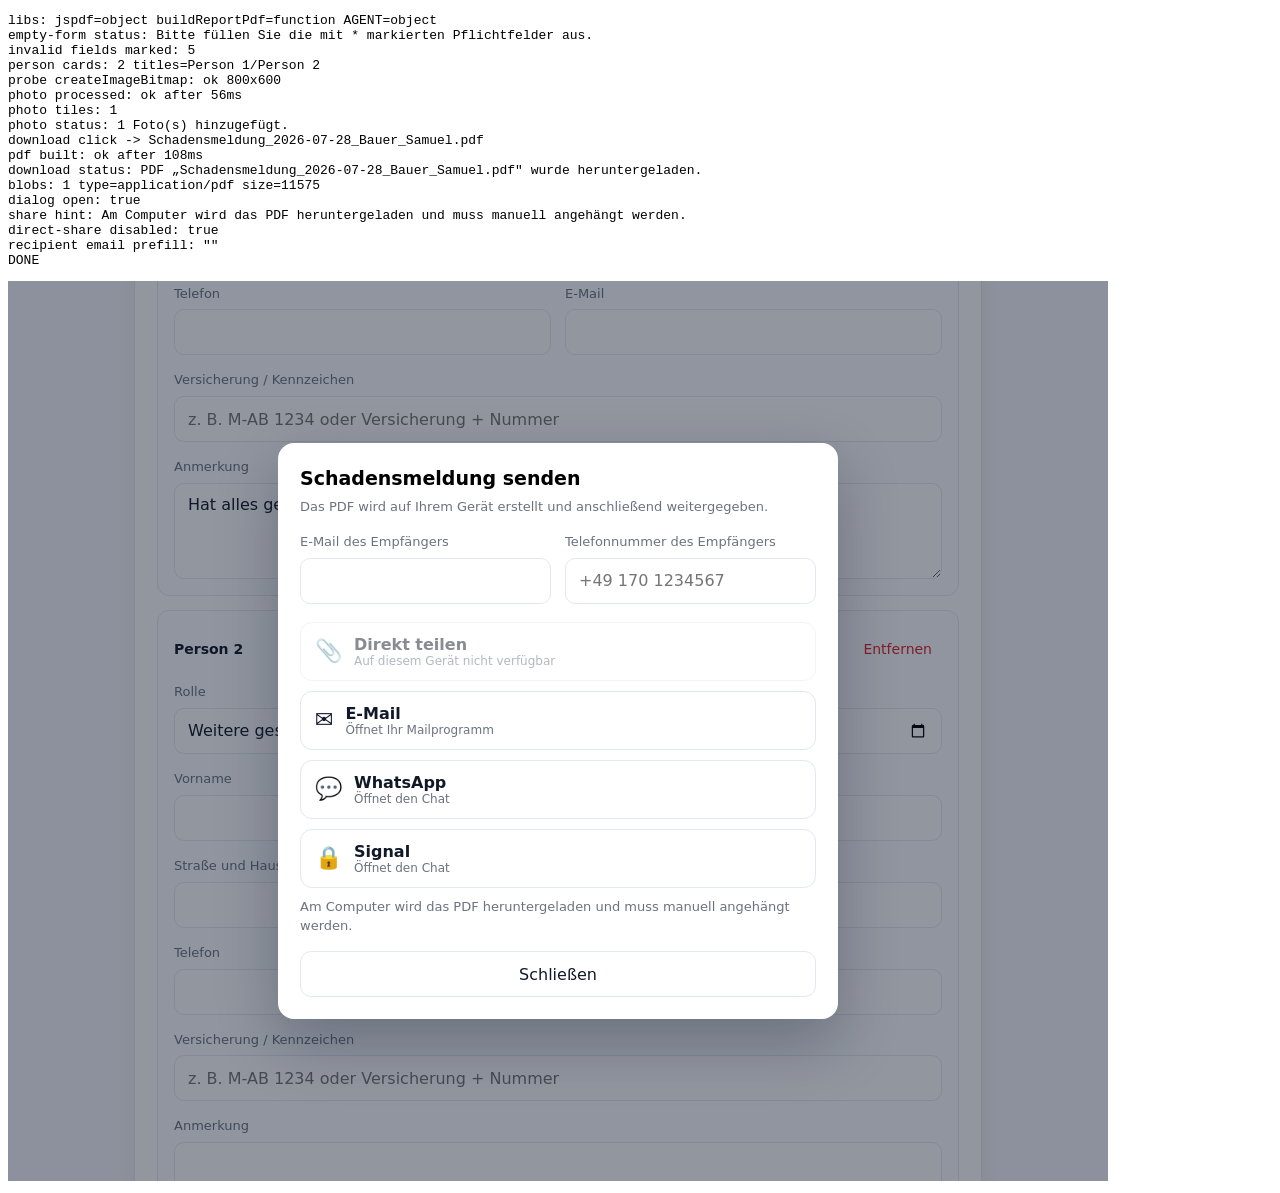
==== _selftest.html @ 7e51c861 "all" ====
<!doctype html>
<html lang="de">
<head><meta charset="utf-8"/><title>selftest</title></head>
<body>
<pre id="log">running</pre>
<iframe id="frame" src="index.html" style="width:1100px;height:900px;border:0"></iframe>
<script>
    const log = [];
    const out = document.getElementById('log');
    const frame = document.getElementById('frame');
    const done = () => { out.textContent = log.join('\n'); };

    frame.addEventListener('load', async () => {
        const w = frame.contentWindow;
        const d = frame.contentDocument;
        w.addEventListener('error', e => log.push('PAGE ERROR: ' + e.message));
        w.addEventListener('unhandledrejection', e => log.push('REJECTION: ' + e.reason));

        // Capture downloads instead of actually saving.
        const captured = [];
        const origCreate = w.URL.createObjectURL.bind(w.URL);
        w.URL.createObjectURL = blob => { captured.push(blob); return origCreate(blob); };
        w.HTMLAnchorElement.prototype.click = function () { log.push('download click -> ' + this.download); };

        const set = (name, value) => {
            const el = d.forms['report-form'].elements[name];
            el.value = value;
            el.dispatchEvent(new w.Event('input', {bubbles: true}));
        };

        try {
            log.push('libs: jspdf=' + (typeof w.jspdf) + ' buildReportPdf=' + (typeof w.buildReportPdf) + ' AGENT=' + (typeof w.AGENT));

            // 1. Validation must block an empty form.
            d.getElementById('download-btn').click();
            await new Promise(r => setTimeout(r, 200));
            log.push('empty-form status: ' + d.getElementById('status').textContent);
            log.push('invalid fields marked: ' + d.querySelectorAll('.invalid').length);

            // 2. Fill required + optional fields.
            set('damageType', 'Handy / Elektronik');
            set('damageDate', '2026-07-28');
            set('damageTime', '14:35');
            set('damagePlace', 'Bahnhofstraße 12, München');
            set('policyNumber', 'VS-4711');
            set('damageAmount', 'ca. 890 €');
            set('firstName', 'Samuel');
            set('lastName', 'Bauer');
            set('phone', '+49 170 1234567');
            set('email', 'test@example.com');
            set('courseOfEvents', 'Das Handy fiel vom Tisch auf den Steinboden. Display gesplittert. Süß Öl Ärger.');
            d.forms['report-form'].elements['policeInformed'].checked = true;

            // 3. Add two people and fill one.
            d.getElementById('add-person-btn').click();
            d.getElementById('add-person-btn').click();
            const cards = d.querySelectorAll('.person-card');
            log.push('person cards: ' + cards.length + ' titles=' +
                [...d.querySelectorAll('.person-title')].map(t => t.textContent).join('/'));
            cards[0].querySelector('[data-field="firstName"]').value = 'Anna';
            cards[0].querySelector('[data-field="lastName"]').value = 'Müller';
            cards[0].querySelector('[data-field="note"]').value = 'Hat alles gesehen.';
            // second card stays empty -> must be dropped from the report

            // 4. Add a real photo through the file input.
            const canvas = d.createElement('canvas');
            canvas.width = 800; canvas.height = 600;
            const ctx = canvas.getContext('2d');
            ctx.fillStyle = '#c33'; ctx.fillRect(0, 0, 800, 600);
            ctx.fillStyle = '#fff'; ctx.font = '48px sans-serif'; ctx.fillText('Schaden', 40, 300);
            const blob = await new Promise(r => canvas.toBlob(r, 'image/png'));

            // Probe the decode path directly so we can tell a hang from a failure.
            try {
                const bmp = await w.createImageBitmap(blob, {imageOrientation: 'from-image'});
                log.push('probe createImageBitmap: ok ' + bmp.width + 'x' + bmp.height);
            } catch (e) {
                log.push('probe createImageBitmap: FAILED ' + e);
            }

            const file = new w.File([blob], 'schaden.png', {type: 'image/png'});
            const dt = new w.DataTransfer();
            dt.items.add(file);
            const input = d.getElementById('photo-input');
            input.files = dt.files;
            input.dispatchEvent(new w.Event('change', {bubbles: true}));

            const until = async (label, check, ms = 8000) => {
                const start = Date.now();
                while (Date.now() - start < ms) {
                    if (check()) { log.push(label + ': ok after ' + (Date.now() - start) + 'ms'); return true; }
                    await new Promise(r => setTimeout(r, 50));
                }
                log.push(label + ': TIMEOUT after ' + ms + 'ms');
                return false;
            };

            await until('photo processed', () => d.querySelectorAll('.photo-tile').length > 0);
            log.push('photo tiles: ' + d.querySelectorAll('.photo-tile').length);
            log.push('photo status: ' + d.getElementById('status').textContent);
            const capInput = d.querySelector('.photo-meta input');
            if (capInput) {
                capInput.value = 'Displayschaden';
                capInput.dispatchEvent(new w.Event('input', {bubbles: true}));
            }

            // 5. Download path.
            captured.length = 0;
            d.getElementById('download-btn').click();
            await until('pdf built', () => captured.length > 0);
            log.push('download status: ' + d.getElementById('status').textContent);
            log.push('blobs: ' + captured.length + ' type=' + (captured[0] && captured[0].type) +
                ' size=' + (captured[0] && captured[0].size));

            // 6. Share dialog opens and configures channels.
            d.getElementById('send-btn').click();
            await new Promise(r => setTimeout(r, 200));
            const dlg = d.getElementById('share-dialog');
            log.push('dialog open: ' + dlg.open);
            log.push('share hint: ' + d.getElementById('share-status').textContent);
            log.push('direct-share disabled: ' + d.getElementById('channel-share').disabled);
            log.push('recipient email prefill: "' + d.getElementById('recipient-email').value + '"');

            log.push('DONE');
        } catch (err) {
            log.push('TEST ERROR: ' + (err && err.stack || err));
        }
        done();
    });
</script>
</body>
</html>
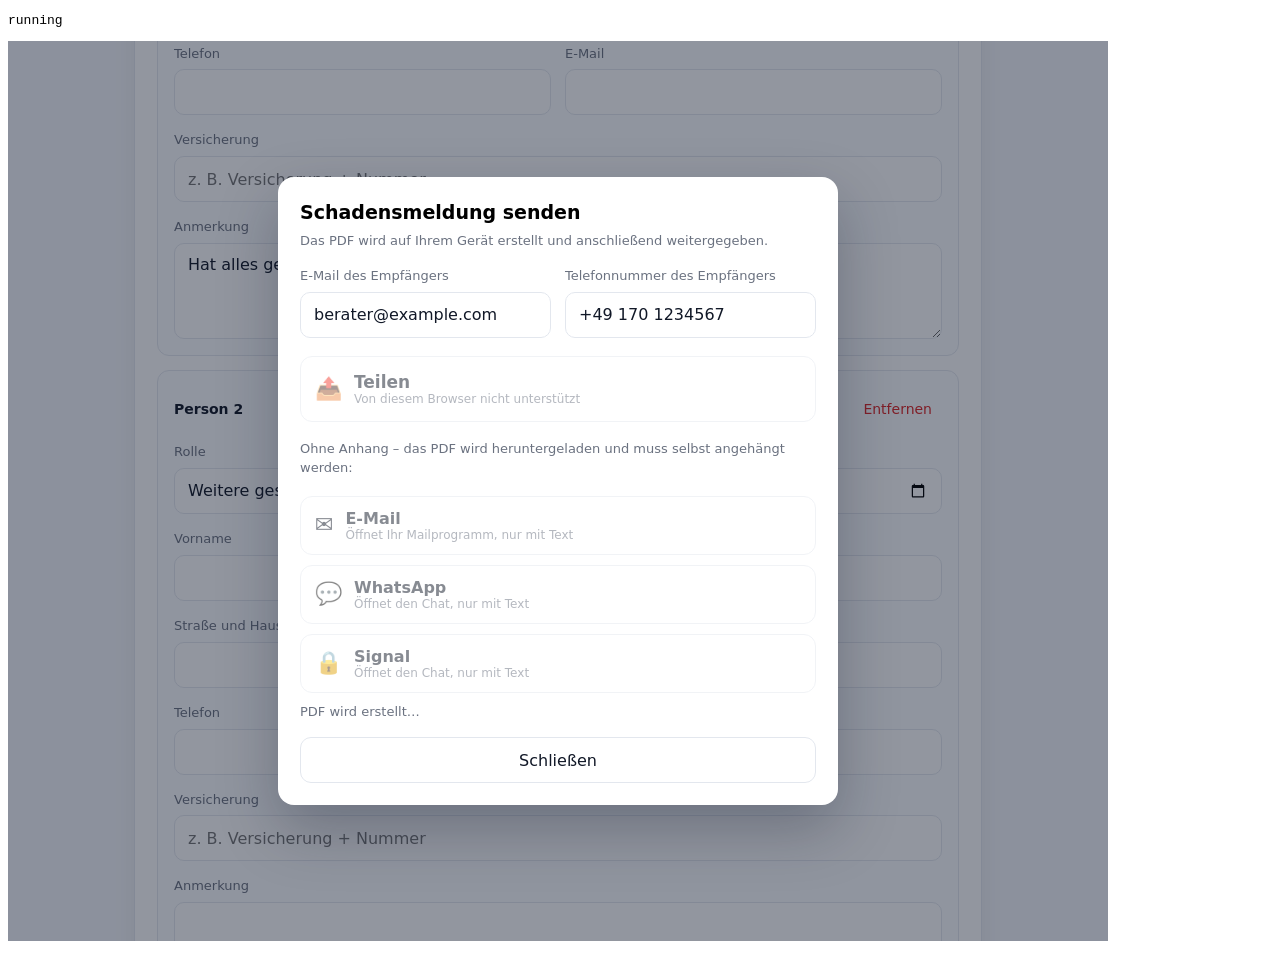
==== commit e7501dbc: "Fix send flow and clarify which routes can attach the PDF Share dialog: - Promote the Web Share API " ====
--- a/_selftest.html
+++ b/_selftest.html
@@ -121,6 +121,62 @@
             log.push('direct-share disabled: ' + d.getElementById('channel-share').disabled);
             log.push('recipient email prefill: "' + d.getElementById('recipient-email').value + '"');
 
+            // 7. Send channels. Stub the outward-facing APIs so nothing really leaves.
+            const opened = [];
+            w.open = (url) => { opened.push(url); return {closed: false, opener: null, location: {replace: u => opened.push('replace:' + u)}, close: () => {}}; };
+            // location.href cannot be stubbed (unforgeable); a mailto: with no registered
+            // handler is a no-op in this browser, so let it fire and just watch the status.
+
+            d.getElementById('recipient-email').value = 'berater@example.com';
+            d.getElementById('recipient-phone').value = '+49 170 1234567';
+
+            const shareStatusText = () => d.getElementById('share-status').textContent;
+            const idle = () => ![...d.querySelectorAll('.channel')].some(b => b.dataset.wasDisabled !== undefined && b.disabled && b.dataset.wasDisabled === '')
+                && !shareStatusText().includes('wird erstellt');
+
+            const send = async (channel, label) => {
+                // Wait for the previous send to finish: handleChannel ignores clicks while busy.
+                await until(label + ' idle before', idle);
+                opened.length = 0;
+                captured.length = 0;
+                d.querySelector('.channel[data-channel="' + channel + '"]').click();
+                await until(label + ' pdf built', () => captured.length > 0);
+                await until(label + ' settled', idle);
+                log.push(label + ' status: ' + d.getElementById('share-status').textContent);
+                log.push(label + ' opened: ' + JSON.stringify(opened));
+                log.push(label + ' buttons re-enabled: ' +
+                    [...d.querySelectorAll('.channel')].map(b => b.disabled).join(','));
+            };
+
+            await send('email', 'EMAIL');
+            await send('whatsapp', 'WHATSAPP');
+            await send('signal', 'SIGNAL');
+
+            // Signal without a number must not claim a chat was opened.
+            d.getElementById('recipient-phone').value = '';
+            await send('signal', 'SIGNAL-NONUM');
+
+            // 8. Desktop without Web Share: the tab must be reserved on click and only then
+            // navigated, otherwise the popup blocker kills it after the PDF build.
+            Object.defineProperty(w.Navigator.prototype, 'canShare', {value: () => false, configurable: true});
+            Object.defineProperty(w.Navigator.prototype, 'share', {value: () => Promise.reject(new Error('no share')), configurable: true});
+            d.getElementById('recipient-phone').value = '+49 170 1234567';
+            dlg.close();
+            d.getElementById('send-btn').click();
+            await new Promise(r => setTimeout(r, 200));
+            log.push('no-share: direct-share disabled: ' + d.getElementById('channel-share').disabled);
+            await send('whatsapp', 'WHATSAPP-NOSHARE');
+
+            // Popup blocked entirely -> the status must carry a tappable fallback link.
+            w.open = () => null;
+            await send('whatsapp', 'WHATSAPP-BLOCKED');
+            log.push('fallback link: ' + (d.querySelector('#share-status a') || {}).textContent);
+
+            // Enter in a recipient field must not close the dialog.
+            d.getElementById('recipient-email').dispatchEvent(
+                new w.KeyboardEvent('keydown', {key: 'Enter', bubbles: true, cancelable: true}));
+            log.push('dialog still open after Enter: ' + dlg.open);
+
             log.push('DONE');
         } catch (err) {
             log.push('TEST ERROR: ' + (err && err.stack || err));
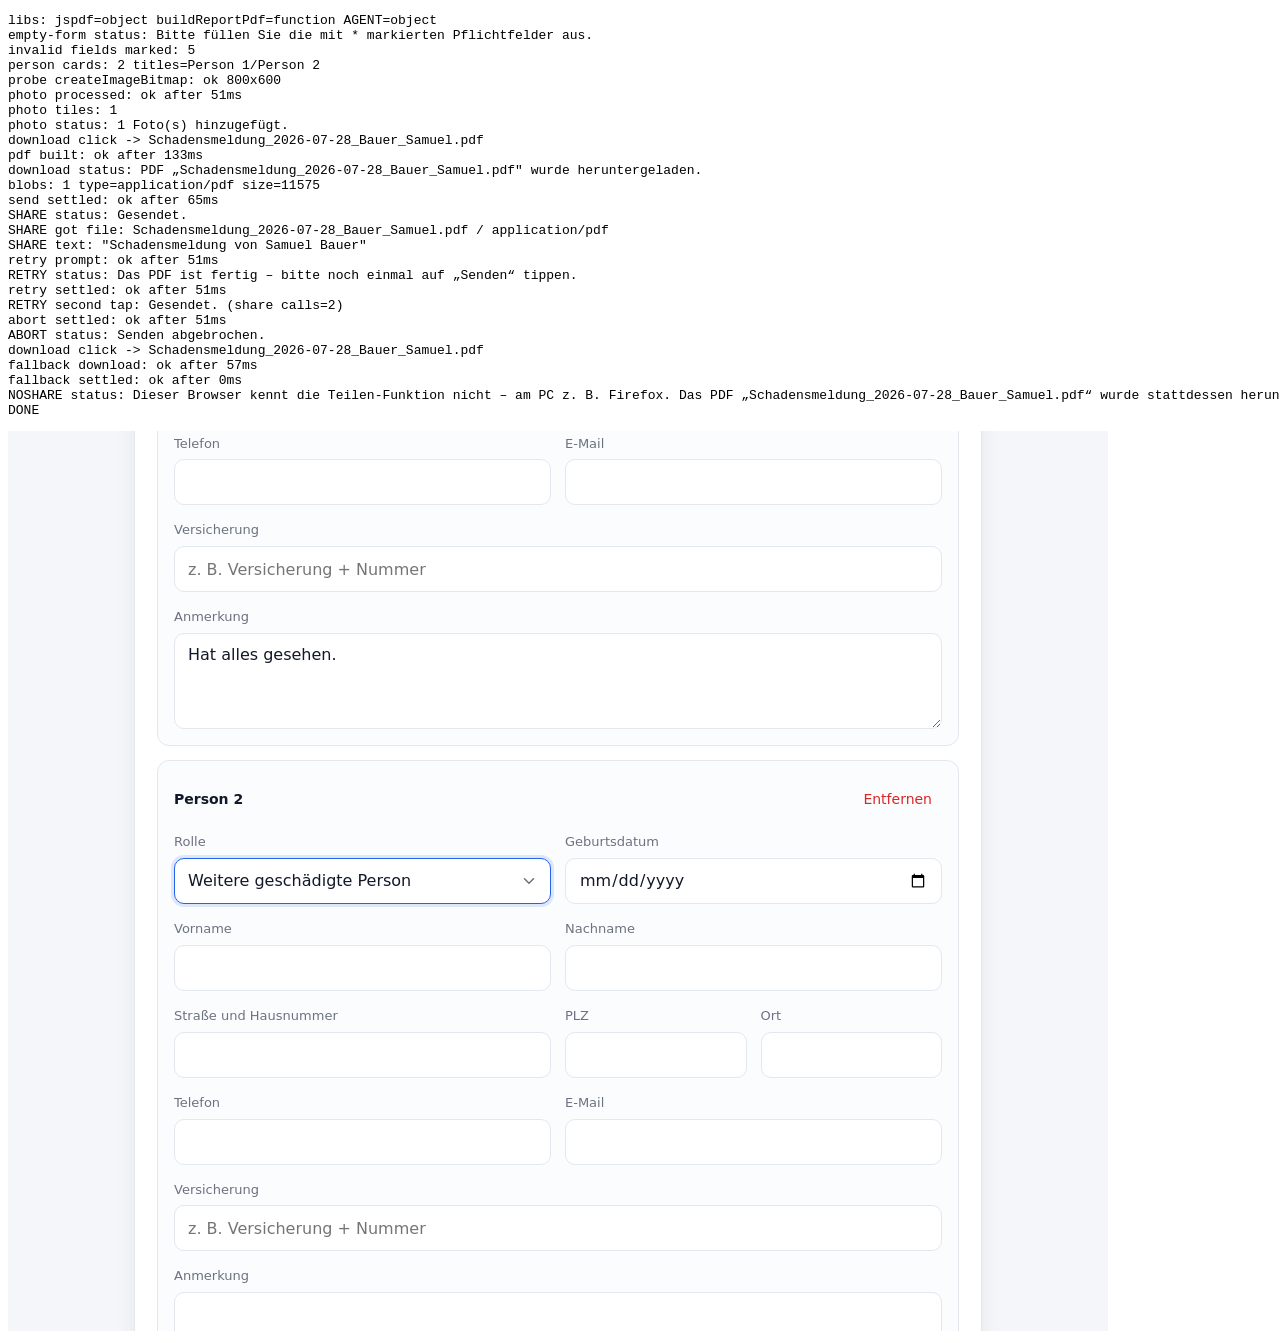
==== commit 9b58160c: "Replace the send dialog with a single OS share-sheet button "Senden" now builds the PDF and hands it" ====
--- a/_selftest.html
+++ b/_selftest.html
@@ -112,70 +112,60 @@
             log.push('blobs: ' + captured.length + ' type=' + (captured[0] && captured[0].type) +
                 ' size=' + (captured[0] && captured[0].size));
 
-            // 6. Share dialog opens and configures channels.
-            d.getElementById('send-btn').click();
-            await new Promise(r => setTimeout(r, 200));
-            const dlg = d.getElementById('share-dialog');
-            log.push('dialog open: ' + dlg.open);
-            log.push('share hint: ' + d.getElementById('share-status').textContent);
-            log.push('direct-share disabled: ' + d.getElementById('channel-share').disabled);
-            log.push('recipient email prefill: "' + d.getElementById('recipient-email').value + '"');
+            // 6. Sending: one button, straight to the OS share sheet.
+            const st = () => d.getElementById('status').textContent;
+            const sendBtn = d.getElementById('send-btn');
+            const settled = () => !sendBtn.disabled;
 
-            // 7. Send channels. Stub the outward-facing APIs so nothing really leaves.
-            const opened = [];
-            w.open = (url) => { opened.push(url); return {closed: false, opener: null, location: {replace: u => opened.push('replace:' + u)}, close: () => {}}; };
-            // location.href cannot be stubbed (unforgeable); a mailto: with no registered
-            // handler is a no-op in this browser, so let it fire and just watch the status.
+            // 6a. Share sheet accepts the file.
+            let shared = null;
+            Object.defineProperty(w.Navigator.prototype, 'canShare', {value: () => true, configurable: true});
+            Object.defineProperty(w.Navigator.prototype, 'share', {
+                value: d => { shared = d; return Promise.resolve(); }, configurable: true
+            });
+            sendBtn.click();
+            await until('send settled', settled);
+            log.push('SHARE status: ' + st());
+            log.push('SHARE got file: ' + (shared && shared.files && shared.files.length === 1
+                ? shared.files[0].name + ' / ' + shared.files[0].type : 'NONE'));
+            log.push('SHARE text: ' + JSON.stringify(shared && shared.text ? shared.text.split('\n')[0] : ''));
 
-            d.getElementById('recipient-email').value = 'berater@example.com';
-            d.getElementById('recipient-phone').value = '+49 170 1234567';
+            // 6b. First tap refused (iOS activation loss) -> ask for a second tap, which works.
+            let calls = 0;
+            Object.defineProperty(w.Navigator.prototype, 'share', {
+                value: dat => {
+                    calls++;
+                    if (calls === 1) return Promise.reject(Object.assign(new Error('x'), {name: 'NotAllowedError'}));
+                    shared = dat;
+                    return Promise.resolve();
+                }, configurable: true
+            });
+            set('damagePlace', 'Neuer Ort');   // invalidates the prepared PDF
+            sendBtn.click();
+            await until('retry prompt', () => /noch einmal/.test(st()));
+            log.push('RETRY status: ' + st());
+            sendBtn.click();
+            await until('retry settled', () => /Gesendet/.test(st()));
+            log.push('RETRY second tap: ' + st() + ' (share calls=' + calls + ')');
 
-            const shareStatusText = () => d.getElementById('share-status').textContent;
-            const idle = () => ![...d.querySelectorAll('.channel')].some(b => b.dataset.wasDisabled !== undefined && b.disabled && b.dataset.wasDisabled === '')
-                && !shareStatusText().includes('wird erstellt');
+            // 6c. User cancels the sheet.
+            Object.defineProperty(w.Navigator.prototype, 'share', {
+                value: () => Promise.reject(Object.assign(new Error('x'), {name: 'AbortError'})), configurable: true
+            });
+            set('damagePlace', 'Wieder anders');
+            sendBtn.click();
+            await until('abort settled', () => /abgebrochen/.test(st()));
+            log.push('ABORT status: ' + st());
 
-            const send = async (channel, label) => {
-                // Wait for the previous send to finish: handleChannel ignores clicks while busy.
-                await until(label + ' idle before', idle);
-                opened.length = 0;
-                captured.length = 0;
-                d.querySelector('.channel[data-channel="' + channel + '"]').click();
-                await until(label + ' pdf built', () => captured.length > 0);
-                await until(label + ' settled', idle);
-                log.push(label + ' status: ' + d.getElementById('share-status').textContent);
-                log.push(label + ' opened: ' + JSON.stringify(opened));
-                log.push(label + ' buttons re-enabled: ' +
-                    [...d.querySelectorAll('.channel')].map(b => b.disabled).join(','));
-            };
-
-            await send('email', 'EMAIL');
-            await send('whatsapp', 'WHATSAPP');
-            await send('signal', 'SIGNAL');
-
-            // Signal without a number must not claim a chat was opened.
-            d.getElementById('recipient-phone').value = '';
-            await send('signal', 'SIGNAL-NONUM');
-
-            // 8. Desktop without Web Share: the tab must be reserved on click and only then
-            // navigated, otherwise the popup blocker kills it after the PDF build.
-            Object.defineProperty(w.Navigator.prototype, 'canShare', {value: () => false, configurable: true});
-            Object.defineProperty(w.Navigator.prototype, 'share', {value: () => Promise.reject(new Error('no share')), configurable: true});
-            d.getElementById('recipient-phone').value = '+49 170 1234567';
-            dlg.close();
-            d.getElementById('send-btn').click();
-            await new Promise(r => setTimeout(r, 200));
-            log.push('no-share: direct-share disabled: ' + d.getElementById('channel-share').disabled);
-            await send('whatsapp', 'WHATSAPP-NOSHARE');
-
-            // Popup blocked entirely -> the status must carry a tappable fallback link.
-            w.open = () => null;
-            await send('whatsapp', 'WHATSAPP-BLOCKED');
-            log.push('fallback link: ' + (d.querySelector('#share-status a') || {}).textContent);
-
-            // Enter in a recipient field must not close the dialog.
-            d.getElementById('recipient-email').dispatchEvent(
-                new w.KeyboardEvent('keydown', {key: 'Enter', bubbles: true, cancelable: true}));
-            log.push('dialog still open after Enter: ' + dlg.open);
+            // 6d. No share sheet at all -> must fall back to a download and say why.
+            delete w.Navigator.prototype.share;
+            delete w.Navigator.prototype.canShare;
+            set('damagePlace', 'Ohne Teilen');
+            captured.length = 0;
+            sendBtn.click();
+            await until('fallback download', () => captured.length > 0);
+            await until('fallback settled', settled);
+            log.push('NOSHARE status: ' + st());
 
             log.push('DONE');
         } catch (err) {
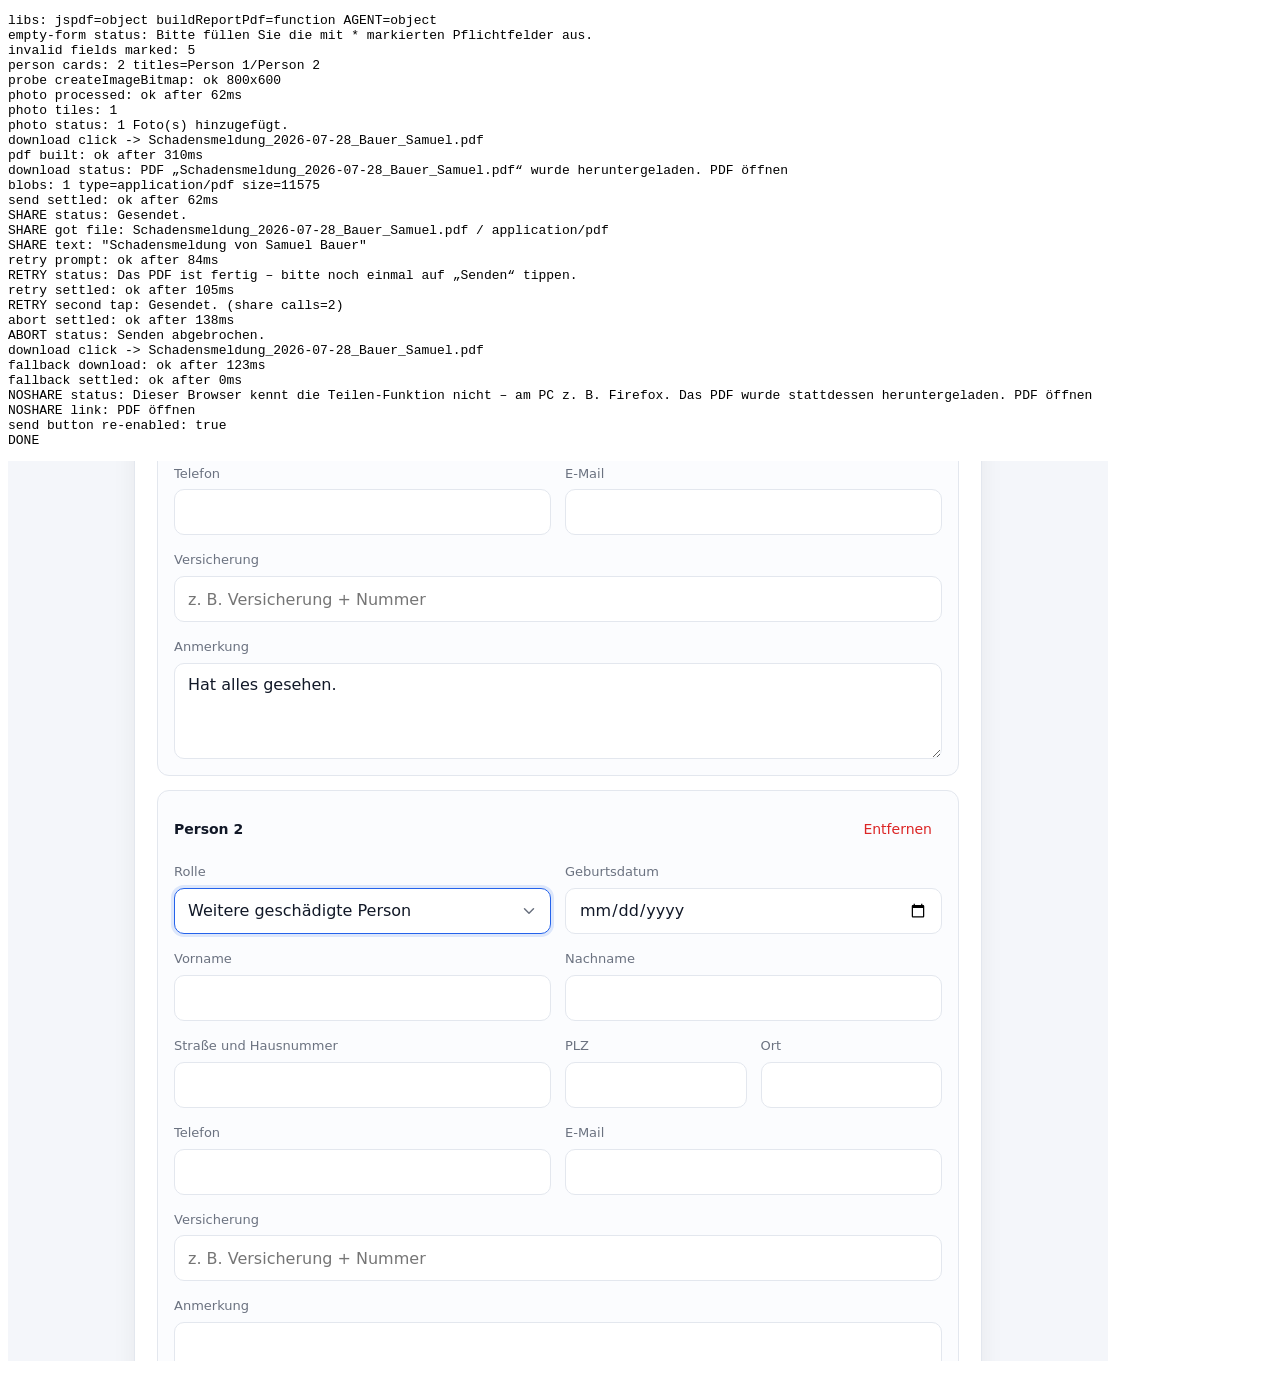
==== commit 6842e2f8: "Make failures visible on mobile and stop relying on silent downloads Firefox on Android ignores a pr" ====
--- a/_selftest.html
+++ b/_selftest.html
@@ -166,6 +166,10 @@
             await until('fallback download', () => captured.length > 0);
             await until('fallback settled', settled);
             log.push('NOSHARE status: ' + st());
+            log.push('NOSHARE link: ' + ((d.querySelector('#status a') || {}).textContent || 'MISSING'));
+
+            // 6e. A stalled PDF build must report rather than hang the button forever.
+            log.push('send button re-enabled: ' + !sendBtn.disabled);
 
             log.push('DONE');
         } catch (err) {
